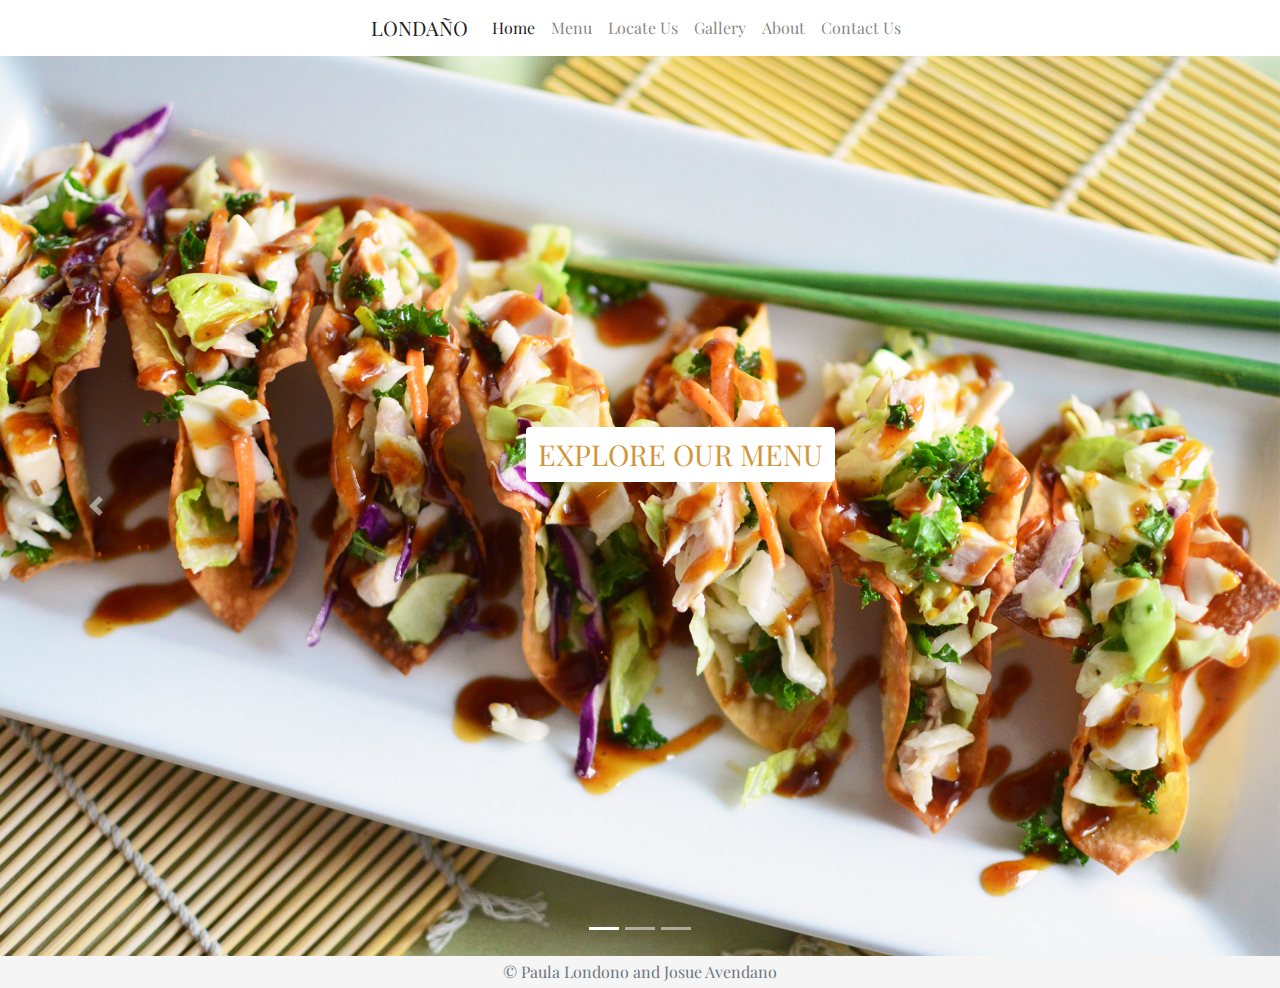
==== index.html @ bef66918 "first commit of Londano website" ====
<!doctype html>
<html lang="en">

<head>
    <!-- Required meta tags -->
    <meta charset="utf-8">
    <meta name="viewport" content="width=device-width, initial-scale=1, shrink-to-fit=no">

    <!-- Bootstrap CSS -->
    <link rel="stylesheet" href="https://stackpath.bootstrapcdn.com/bootstrap/4.3.1/css/bootstrap.min.css"
        integrity="sha384-ggOyR0iXCbMQv3Xipma34MD+dH/1fQ784/j6cY/iJTQUOhcWr7x9JvoRxT2MZw1T" crossorigin="anonymous">
    <!--Extrernal Style Sheet-->
    <link rel="stylesheet" href="styles.css">
    <!-- Google Fonts-->
    <link href="https://fonts.googleapis.com/css?family=Cairo|Playfair+Display" rel="stylesheet">
    <script src="https://code.jquery.com/jquery-3.3.1.slim.min.js" integrity="sha384-q8i/X+965DzO0rT7abK41JStQIAqVgRVzpbzo5smXKp4YfRvH+8abtTE1Pi6jizo" crossorigin="anonymous"></script>
    <script src="https://cdnjs.cloudflare.com/ajax/libs/popper.js/1.14.7/umd/popper.min.js" integrity="sha384-UO2eT0CpHqdSJQ6hJty5KVphtPhzWj9WO1clHTMGa3JDZwrnQq4sF86dIHNDz0W1" crossorigin="anonymous"></script>
    <script src="https://stackpath.bootstrapcdn.com/bootstrap/4.3.1/js/bootstrap.min.js" integrity="sha384-JjSmVgyd0p3pXB1rRibZUAYoIIy6OrQ6VrjIEaFf/nJGzIxFDsf4x0xIM+B07jRM" crossorigin="anonymous"></script>
    <!--Favicon-->
    <link rel='icon' href='londano.ico'>
    <title>Londaño</title>
</head>

<body>
    <header>

        <!-- Navigation Bar -->
        <nav class="navbar navbar-expand-sm navbar-light" data-toggle="affix">
            <div class="mx-auto d-sm-flex d-block flex-sm-nowrap">
                    <a class="navbar-brand" href="index.html">LONDAÑO</a>
                    <button class="navbar-toggler" type="button" data-toggle="collapse" data-target="#navbarsExample11"
                        aria-expanded="false" aria-label="Toggle navigation">
                        <span class="navbar-toggler-icon"></span>
                    </button>
                    <div class="collapse navbar-collapse text-center" id="navbarsExample11">
                        <ul class="navbar-nav">
                            <li class="nav-item active">
                                <a class="nav-link" href="index.html">Home</a>
                            </li>
                            <li class="nav-item">
                                <a class="nav-link" href="menu.html">Menu</a>
                            </li>
                            <li class="nav-item">
                                <a class="nav-link" href="location.html">Locate Us</a>
                            </li>
                            <li class="nav-item">
                                <a class="nav-link" href="gallery.html">Gallery</a>
                            </li>
                            <li class="nav-item">
                                    <a class="nav-link" href="about.html">About</a>
                                </li>
                                <li class="nav-item">
                                    <a class="nav-link" href="contact.html">Contact Us</a>
                                </li>
                    </ul>
                </div>
            </div>
        </nav>
    </header>
    <form action="menu.html">
    <button type="submit" class="btn btn-primary centerbutton">EXPLORE OUR MENU</button>
</form>
    <section id="carouselIndex">
    <!--Carousel with Images of Food -->
    <div id="carouselExampleIndicators" class="carousel slide carousel-fade align-items-center" data-ride="carousel">
        <ol class="carousel-indicators">
            <li data-target="#carouselExampleIndicators" data-slide-to="0" class="active"></li>
            <li data-target="#carouselExampleIndicators" data-slide-to="1"></li>
            <li data-target="#carouselExampleIndicators" data-slide-to="2"></li>
        </ol>
        <div class="carousel-inner">
            <div class="carousel-item active">
                <img src="food1.jpg" class="d-block w-100 min-vh-100" alt="...">
            </div>
            <div class="carousel-item">
                <img src="food2.jpg" class="d-block w-100 min-vh-100" alt="...">
            </div>
            <div class="carousel-item">
                <img src="food3.jpg" class="d-block w-100 min-vh-100" alt="...">
            </div>
        </div>
        <a class="carousel-control-prev" href="#carouselExampleIndicators" role="button" data-slide="prev">
            <span class="carousel-control-prev-icon" aria-hidden="true"></span>
            <span class="sr-only">Previous</span>
        </a>
        <a class="carousel-control-next" href="#carouselExampleIndicators" role="button" data-slide="next">
            <span class="carousel-control-next-icon" aria-hidden="true"></span>
            <span class="sr-only">Next</span>
        </a>
    </div>
</section>

    <!--Footer-->
    <footer class="footer">
        <div class="container text-center">
            <span class="text-muted"> &copy; Paula Londono and Josue Avendano</span>
        </div>
    </footer>

    <!-- Optional JavaScript -->
    <!-- jQuery first, then Popper.js, then Bootstrap JS -->
    <script src="https://code.jquery.com/jquery-3.3.1.slim.min.js"
        integrity="sha384-q8i/X+965DzO0rT7abK41JStQIAqVgRVzpbzo5smXKp4YfRvH+8abtTE1Pi6jizo"
        crossorigin="anonymous"></script>
    <script src="https://cdnjs.cloudflare.com/ajax/libs/popper.js/1.14.7/umd/popper.min.js"
        integrity="sha384-UO2eT0CpHqdSJQ6hJty5KVphtPhzWj9WO1clHTMGa3JDZwrnQq4sF86dIHNDz0W1"
        crossorigin="anonymous"></script>
    <script src="https://stackpath.bootstrapcdn.com/bootstrap/4.3.1/js/bootstrap.min.js"
        integrity="sha384-JjSmVgyd0p3pXB1rRibZUAYoIIy6OrQ6VrjIEaFf/nJGzIxFDsf4x0xIM+B07jRM"
        crossorigin="anonymous"></script>
</body>

</html>
---- styles.css ----
.nav-link, .navbar-brand, footer{
    font-family: 'Playfair Display', serif;
}

#logo{
    max-height: 10rem;
}


.centerbutton:hover{
    background-color: #d39537;
}
.centerbutton {
    margin: 0 auto;
    border: white;
    color: #d39537;
    background-color: white;
    text-align: center;
    position:fixed;
    z-index:50;
    top:50%;
    left:45%;
    margin-top:-23px;
    margin-left:-50px;
    font-family: 'Playfair Display', serif;
    font-size: 1.8em;

}
a{
    color: #d39537;
}
a:hover{
    color: #d4aa6a;
}

html {
    position: relative;
    min-height: 100%;
  }
  body {
    margin-bottom: 2em; /* Margin bottom by footer height */
  }
  .footer {
    position: absolute;
    bottom: 0;
    width: 100%;
    height: 2em; /* Set the fixed height of the footer here */
    line-height: 2em; /* Vertically center the text there */
    background-color: #f5f5f5;
  }

  .carousel-inner img{
    object-fit: cover;
  }

  #carousel1{
      float: left;
      height: auto;
      width: 40%;
      margin-top: 7%;
      margin-left:5%;
      margin-right: 5%;
  }

  #carousel2{
      float: right;
      height: auto;
      width: 40%;
      margin-top: 7%;
      margin-right: 5%;
      margin-left: 5%;
  }



/** direction stylings **/
  #map{
      float: left;
      margin-left: 25%;
      margin-top: 3%;
  }
  #directions{
      float: right;
      overflow: auto;
      padding: 5px;
      margin-right: 15%;
      margin-top: 3%;
      max-width: 30%;
  }

  .dicText{
    font-family: 'Cairo', sans-serif;
  }

  .h2, .h3, h2, .h4{
    font-family: 'Playfair Display', serif;
  }
  .h4{
      margin-top: 10%;
      font-size: 1em;
  }
  .h5{
      font-size: 1.1em;
      text-align: center;
  }


  /** menu stylings **/

  .list-group-item{
    font-family: 'Cairo', sans-serif;
  }
  .plate{
      color: #d39537;
  }
  .menutitle{
      font-size: 5em;
      text-align: center;
  }
  .menuopt{
      margin-left: 25%;
      margin-right: 25%;
      margin-top: 2%;
  }
  .menuopt1{
      margin-top: 4%;
      margin-bottom: 4%;
      float: left;
      margin-left: 25%;
  }
  .menuopt2{
      margin-top: 4%;
      margin-bottom: 4%;
      float: right;
      margin-right: 25%;
  }
  .list-group-item{
      text-align: center;
      font-size: 1.1em;
  }
  .menutitle1{
      font-size: 4em;
      text-align: center;
  }
  
  /**CONTACT PAGE STYLES**/

  #contact{
      margin-top: 1%;
      margin-left: 25%;
      margin-right: 25%;
      max-width: 100%;
  }
  #forms{
      margin-top:3%;
      margin-left: 25%;
      
  }
  #qs{
      text-align: center;
  }
  #qss{
      text-align: center;
  }


  label{
	float: left;
	width: 8em;
	display: block;
    padding-right: 1em;
    font-family: 'Cairo', sans-serif;
}

input, textarea {
    font-family: 'Cairo', sans-serif;
	display: block;
	margin-bottom: 1em;
}

#mySubmit{
    margin-left: 10em;
    font-family: 'Cairo', sans-serif;
}

.textt{
    margin-left: 20%;
    margin-right: 20%;

}
#textt{
    font-size: 4em;
    text-align: center;
}
p{
    font-family: 'Cairo', sans-serif;
}

/** About Us Stylings**/
.abutitle{
    font-size: 4em; text-align: center;
    font-family: 'Playfair Display', serif;
    margin-bottom: 0;
}
.abutext{
    font-family:cairo, sans-serif;
    margin-left: 8em;
    margin-right: 8em;
    
}
.abulocate{
    margin-left: 8em;
    margin-right: 8em;
    font-family: cairo, sans-serif;
}
#aboutus{
    float: left;
    margin-left: 15%;
    max-width: 55%;
}
#imgs{
    margin-top: 4%;
    margin-right: 5%;
}
#img1{
    border-radius: 50%;
    max-width: 10%;
    height: auto;
    margin-right: 15%;
    
}
#img2{
    margin-top: 3%;
    border-radius: 50%;
    max-width: 10%;
    height: auto;
    
}

.row {
    display: flex;
    flex-wrap: wrap;
    padding: 0 4px;
  }


/* Gallery Page Styles*/
.imgs{
    max-width: 100%;
    height: auto;

}
.table{
    margin-left: 20%;
    margin-right: 20%;
    height: 100%;
    width: auto;
    align-content: center;
    text-align: center;
}
#galtext1{
    margin-bottom: 5%;

}

#galtext1 p{
    font-family: 'Playfair Display', serif;
    font-size: 1.3em;
    text-align: center;
    text-transform: uppercase;

}
#galtext {
    font-family: 'Playfair Display', serif;
    font-size: 1.3em;
    text-align: center;
    text-transform: uppercase;
}
.galsubtext{
    font-size: 1em;
    text-align: right;
    text-transform: lowercase;
}
  

  /* Media quereies go at the bottom */ 

  
@media only screen and (max-width:1050px){

    #directions{
        float: none;
        margin-left: 25%;
        margin-right: 25%;
        margin-top:1%;
        max-width: 100%;
    }
    .h2{
        text-align: center;
    }
    #map{
        display: none;
        float: none;
        margin-left: 20%;
        margin-right: 20%;
        margin-top: 2%;
        padding: 0;
    }
    .menuopt1, .menuopt2{
        float: none;
        margin-left: 20%;
        margin-right: 20%;
        margin-top:1%;

    }
    .menuopt{
        margin-left: 20%;
        margin-right: 20%;
        margin-top: 2%;
    }
    footer{
        display: none;
    }
      /** menu stylings **/

  .menutitle{
      font-size: 3.5em;
      text-align: center;
  }

  .list-group-item{
      text-align: center;
      font-family: 'Cairo', sans-serif;
      font-size: 1em;
  }
  .menutitle1{
      font-size: 3.5em;
      text-align: center
  }


  /** About Us Stylings**/
.abutitle{
    font-size: 3em; text-align: center;
    font-family: 'Playfair Display', serif;
    margin-bottom: 0;
}
.abutext{
    font-family:cairo, sans-serif;
    font-size: 1em;
    margin-left: 4em;
    margin-right: 4em;
    
}

#aboutus{
    float: left;
    margin-left: 20%;
    max-width: 60%;
    margin-right: 20%;
}
#imgs{
    margin-top: 4%;
    margin-right: 5%;
    display: none;
}

.row {
    display: flex;
    flex-wrap: wrap;
    padding: 0 4px;
  }
}
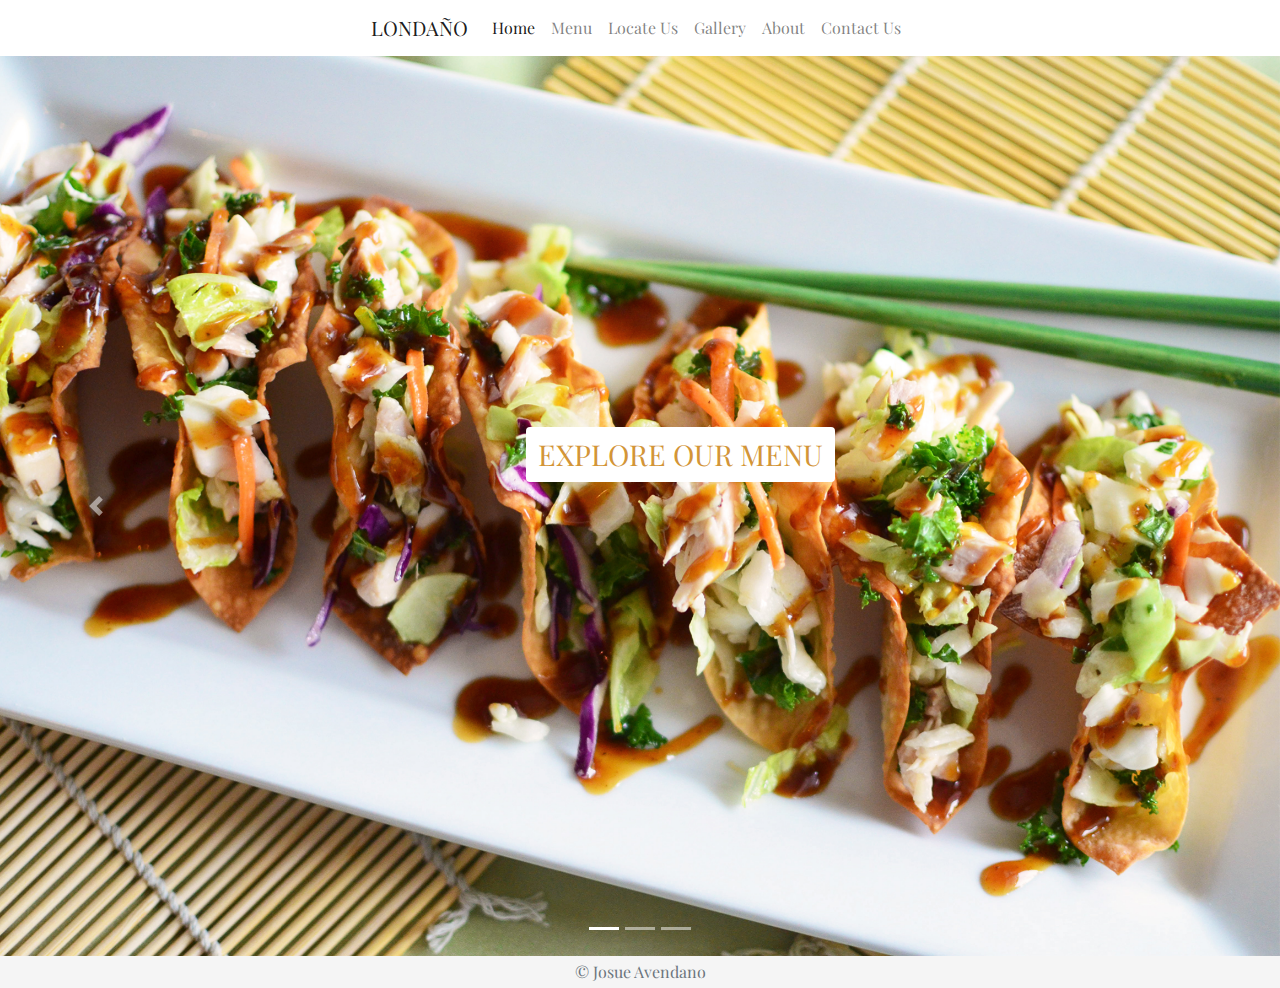
==== commit 1a73b668: "Update index.html" ====
--- a/index.html
+++ b/index.html
@@ -93,7 +93,7 @@
     <!--Footer-->
     <footer class="footer">
         <div class="container text-center">
-            <span class="text-muted"> &copy; Paula Londono and Josue Avendano</span>
+            <span class="text-muted"> &copy; Josue Avendano</span>
         </div>
     </footer>
 
@@ -110,4 +110,4 @@
         crossorigin="anonymous"></script>
 </body>
 
-</html>+</html>
